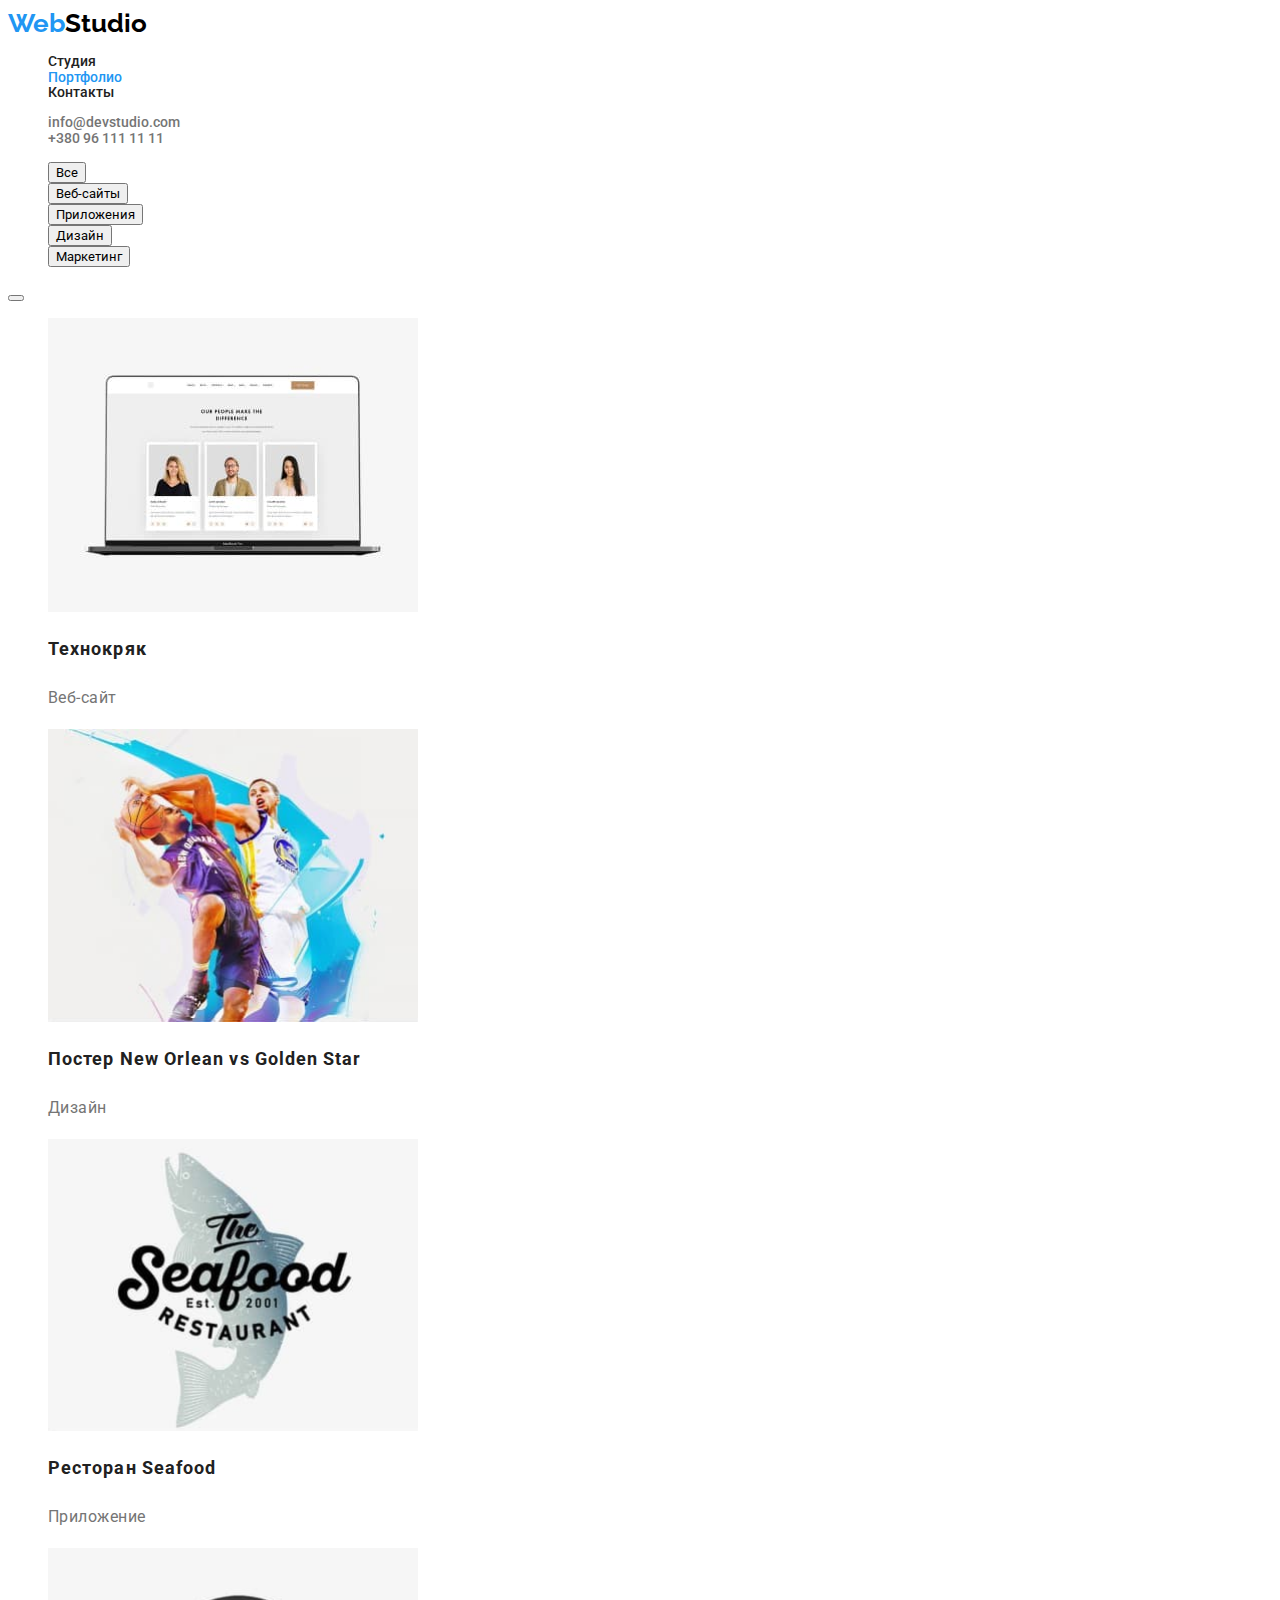
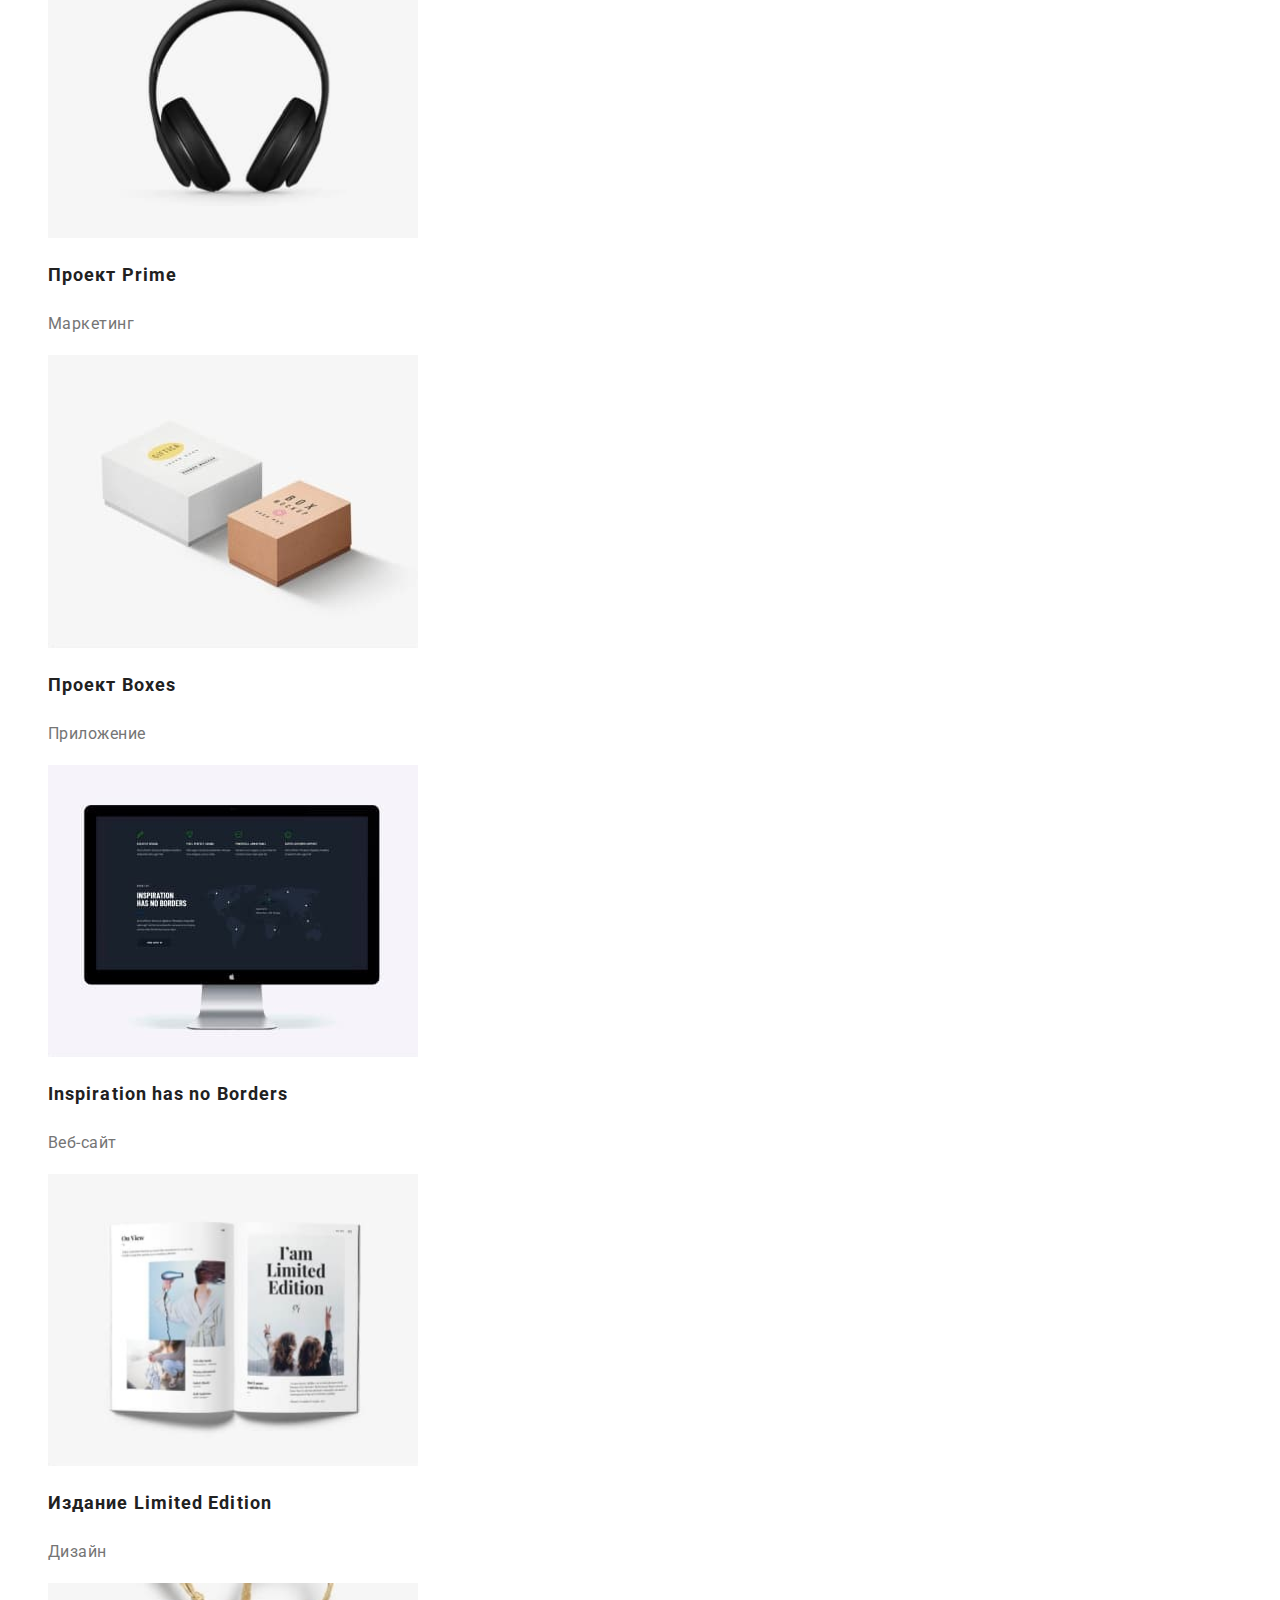
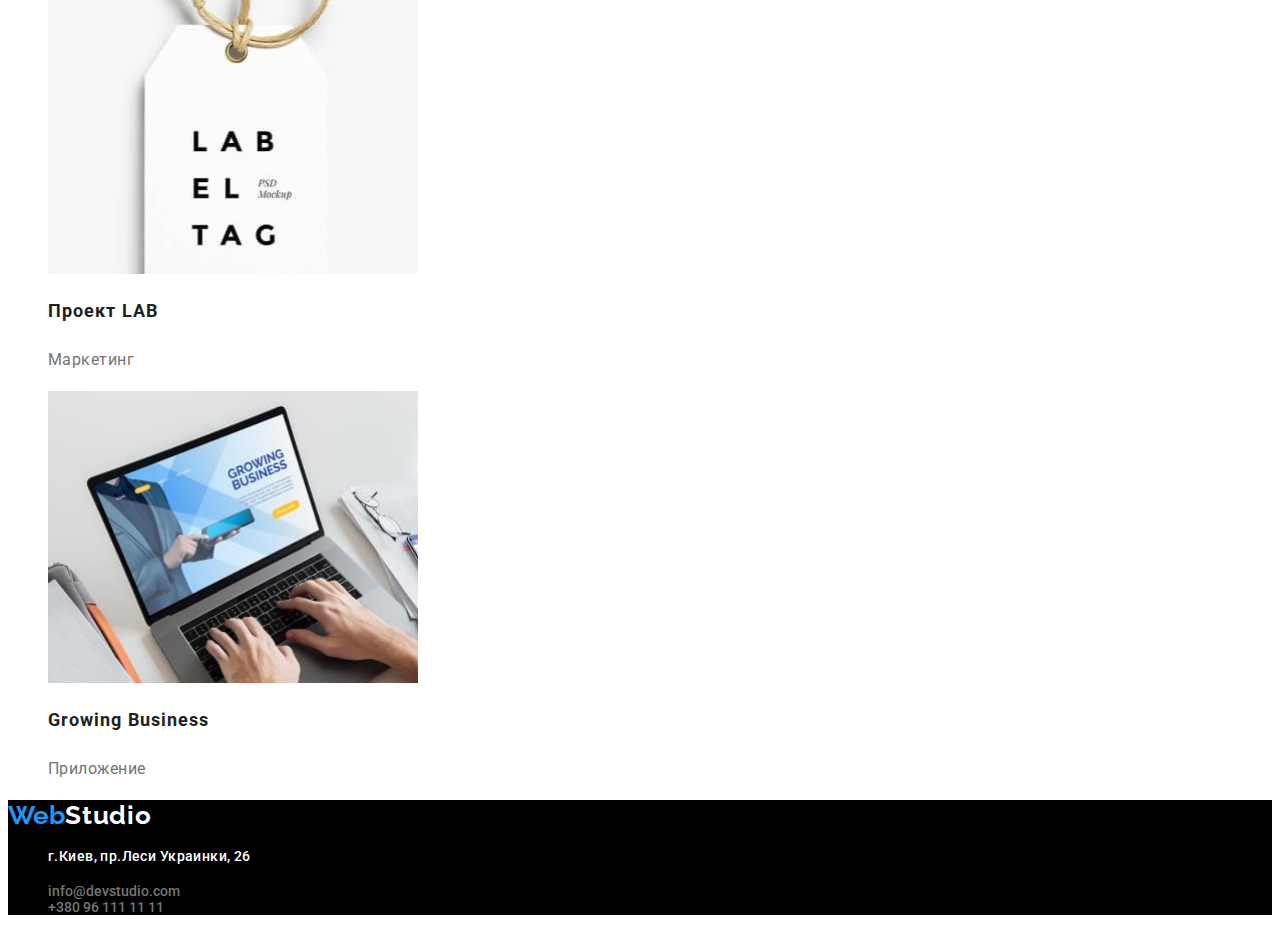
==== portfolio.html @ 3fd0d3d6 "At last" ====
<!DOCTYPE html>
<html lang="en">
<head>
    <meta charset="UTF-8">
    <meta http-equiv="X-UA-Compatible" content="IE=edge">
    <meta name="viewport" content="width=device-width, initial-scale=1.0">
    <title>Portfolio</title>
    <link href="https://fonts.googleapis.com/css2?family=Raleway&family=Roboto:wght@700&display=swap" rel="stylesheet">
    <link rel="stylesheet" href="./CSS/styles.css">
</head>
<body>
    <!--Шапка сайта-->
    <header>
        <nav>
            <a href="./index.html" class="logo"> Web<span class="logo-name-header">Studio</span></a>
            <ul class="menu-nav">
                <li><a href="./index.html" class="link">Студия</a></li>
                <li><a href="./portfolio.html" class="link current">Портфолио</a></li>
                <li><a href="#" class="link">Контакты</a></li>
        </ul>
        </nav>
        <ul class="contacts">
            <li><a href="mailto:info@devstudio.com" class="link">info@devstudio.com</a></li>
            <li><a href="tel:+380961111111" class="link">+380 96 111 11 11</a></li>
            </ul>
    </header>
    <main>
        <section>
            <ul class="main-section">
                <li"><button class="portfolio-button" type="button">Все</button></li>
                <li><button class="portfolio-button" type="button">Веб-сайты</button></li>
                <li><button class="portfolio-button" type="button">Приложения</button></li>
                <li><button class="portfolio-button" type="button">Дизайн</button></li>
                <li><button class="portfolio-button" type="button">Маркетинг</button></li>
            </ul>
            <button ></button>
            <ul class="list">
                <li>
                    <img src="./images/img_port_11.jpg" alt="Технокряк" width="370">
                    <h2 class="portfolio-list-title">Технокряк</h2>
                    <p class="portfolio-list-content">Веб-сайт</p>
                </li>
                <li>
                    <img src="./images/img_port_12.jpg" alt="Постер New Orlean vs Golden Star" width="370">
                    <h2 class="portfolio-list-title">Постер New Orlean vs Golden Star</h2>
                    <p class="portfolio-list-content">Дизайн</p>
                </li>
                <li>
                    <img src="./images/img_port_13.jpg" alt="Ресторан Seafood" width="370">
                    <h2 class="portfolio-list-title">Ресторан Seafood</h2>
                    <p class="portfolio-list-content">Приложение</p>
                </li>
                <li>
                    <img src="./images/img_port_21.jpg" alt="Проект Prime" width="370">
                    <h2 class="portfolio-list-title">Проект Prime</h2>
                    <p class="portfolio-list-content">Маркетинг</p>
                </li>
                <li>
                    <img src="./images/img_port_22.jpg" alt="Проект Boxes" width="370">
                    <h2 class="portfolio-list-title">Проект Boxes</h2>
                    <p class="portfolio-list-content">Приложение</p>
                </li>
                <li>
                    <img src="./images/img_port_23.jpg" alt="Inspiration has no Borders" width="370">
                    <h2 class="portfolio-list-title">Inspiration has no Borders </h2>
                    <p class="portfolio-list-content">Веб-сайт</p>
                </li>
                <li>
                    <img src="./images/img_port_31.jpg" alt="Издание Limited Edition" width="370">
                    <h2 class="portfolio-list-title">Издание Limited Edition</h2>
                    <p class="portfolio-list-content">Дизайн</p>
                </li>
                <li>
                    <img src="./images/img_port_32.jpg" alt="Проект LAB" width="370">
                    <h2 class="portfolio-list-title">Проект LAB</h2>
                    <p class="portfolio-list-content">Маркетинг</p>
                </li>
                <li>
                    <img src="./images/img_port_33.jpg" alt="Growing Business" width="370">
                    <h2 class="portfolio-list-title">Growing Business</h2>
                    <p class="portfolio-list-content">Приложение</p>
                </li>
            </ul>
        </section>
    <!--Футер-->
    </main>
    <!--Футер-->
    <footer>
        <div class="footer">
            <a href="./index.html" class="logo"> Web<span class="logo-name-footer">Studio</span></a>
                <ul class="contacts">
                   <li><p class="adress">г.Киев, пр.Леси Украинки, 26</p></li>
                   <li><a href="mailto:info@devstudio.com" class="link">info@devstudio.com</a></li>
                   <li><a href="tel:+380961111111" class="link">+380 96 111 11 11</a></li>
                </ul>
            </div>
    </footer>
    </body>
</html>
---- CSS/styles.css ----
:root {
    --background-color: #FFFFFF;
    --primary-text-color: #000000;
    --title-text-color: #212121;
    --accent-color: #2196F3;
    --contacts-color: #757575;
    --content-color: #757575;
    --menu-nav-color: #212121;
    --hero-bcg-color: #2F303A;
    --hero-title-color: #FFFFFF;
    --footer-white-color:#FFFFFF;}
body{
    background-color: var(--background-color);
    color: var(--primary-text-color);
    font-family:'Roboto', 'san-serif';}
/* Header */
.logo {
    color: var(--accent-color);
    font-weight: 700;
    font-family: Raleway;
    font-size: 26px;
    line-height: 1.1738;
    text-decoration: none }
.logo-name-header {
    color: var(--primary-text-color);
    font-weight: 700;
    font-family: Raleway;
    font-size: 26px;
    line-height: 1.1738; }
.menu-nav {
    font-weight: 500;
    font-size: 14px;
    line-height: 1.1428;
    list-style: none;}
.menu-nav .link {
    color: var(--menu-nav-color);
    text-decoration: none;}
.menu-nav .link:hover, 
.menu-nav .link:focus {
    color: var(--accent-color); }
.menu-nav .link.current {
    color: var(--accent-color); }
.contacts {
    list-style: none;
    font-weight: 500;
    font-size: 14px;
    line-height: 1.1428;}
.contacts .link {
    color: var(--contacts-color);
    text-decoration: none;}
.contacts .link:hover, 
.contacts .link:focus {
    color: var(--accent-color);}
/* Hero */
.hero {
    background-color: var(--hero-bcg-color);}
.hero-title {
    color: var(--hero-title-color);
    font-weight: 900;
    font-size: 44px;
    line-height: 1.3636;
    text-align: center;
    text-transform: uppercase;}
.button {
    color:var(--hero-title-color);
    background-color: var(--accent-color);
    text-align: center;}
/* Features */
.list {
    list-style: none;}
.feature-list-title {
    color: var(--primary-text-color);
    font-weight: 700;
    font-size: 14px;
    line-height: 1.1428;
    letter-spacing: 0.03em;
    text-transform: uppercase;}
.feature-content {
    color: var(--content-color);
    font-size: 14px;
    line-height: 1.7142;}
/* Чем мы занимаемся */
.section-title {
    font-weight: 700;
    font-size: 36px;
    line-height: 1.1666;
    text-align: center;
    color: var(--title-text-color);}
.person-name {
    font-weight: 500;
    font-size: 16px;
    line-height: 1.1875;
    text-align: center;
    letter-spacing: 0.03em;
    color: var(--title-text-color); }
.person-position {
    font-size: 16px;
    line-height: 1.1875;
    text-align: center;
    letter-spacing: 0.03em;
    color: var(--content-color);}
/* Футер */
.footer {
    background-color: #000000; }
.logo-name-footer {
    font-family: Raleway;
    font-weight: 700;
    font-size: 26px;
    line-height: 1.1923;
    letter-spacing: 0.03em;
    color: var(--footer-white-color);}
.adress {
    font-size: 14px;
    line-height: 1.7142;
    letter-spacing: 0.03em;
    color: var(--footer-white-color); }
 .footer-contacts {
    font-size: 14px;
    line-height: 1.7142;
    letter-spacing: 0.03em;
    color: rgba(255, 255, 255, 0.6); 
    text-decoration: none;}
.footer-contacts .link {
    text-decoration: none;}
.footer-contacts .link:hover, 
.footer-contacts .link:focus {
    color: var(--accent-color);}
 /* Portfolio */
 .main-section {
    list-style: none;}
.portfolio-button {
    font-family: inherit;}
.portfolio-button.primary {
    color: var(--accent-color);}
.portfolio-button.secondary {}
.portfolio-button:hover,
.portfolio-button:focus {
    color: var(--hero-title-color);
    background-color: var(--accent-color);}
.portfolio-list-title {
    font-weight: 700;
    font-size: 18px;
    line-height: 2;
    letter-spacing: 0.06em;
    color: var(--title-text-color);}
.portfolio-list-content {
    font-size: 16px;
    line-height: 1.875;
    letter-spacing: 0.03em;
    color:var(--content-color);}
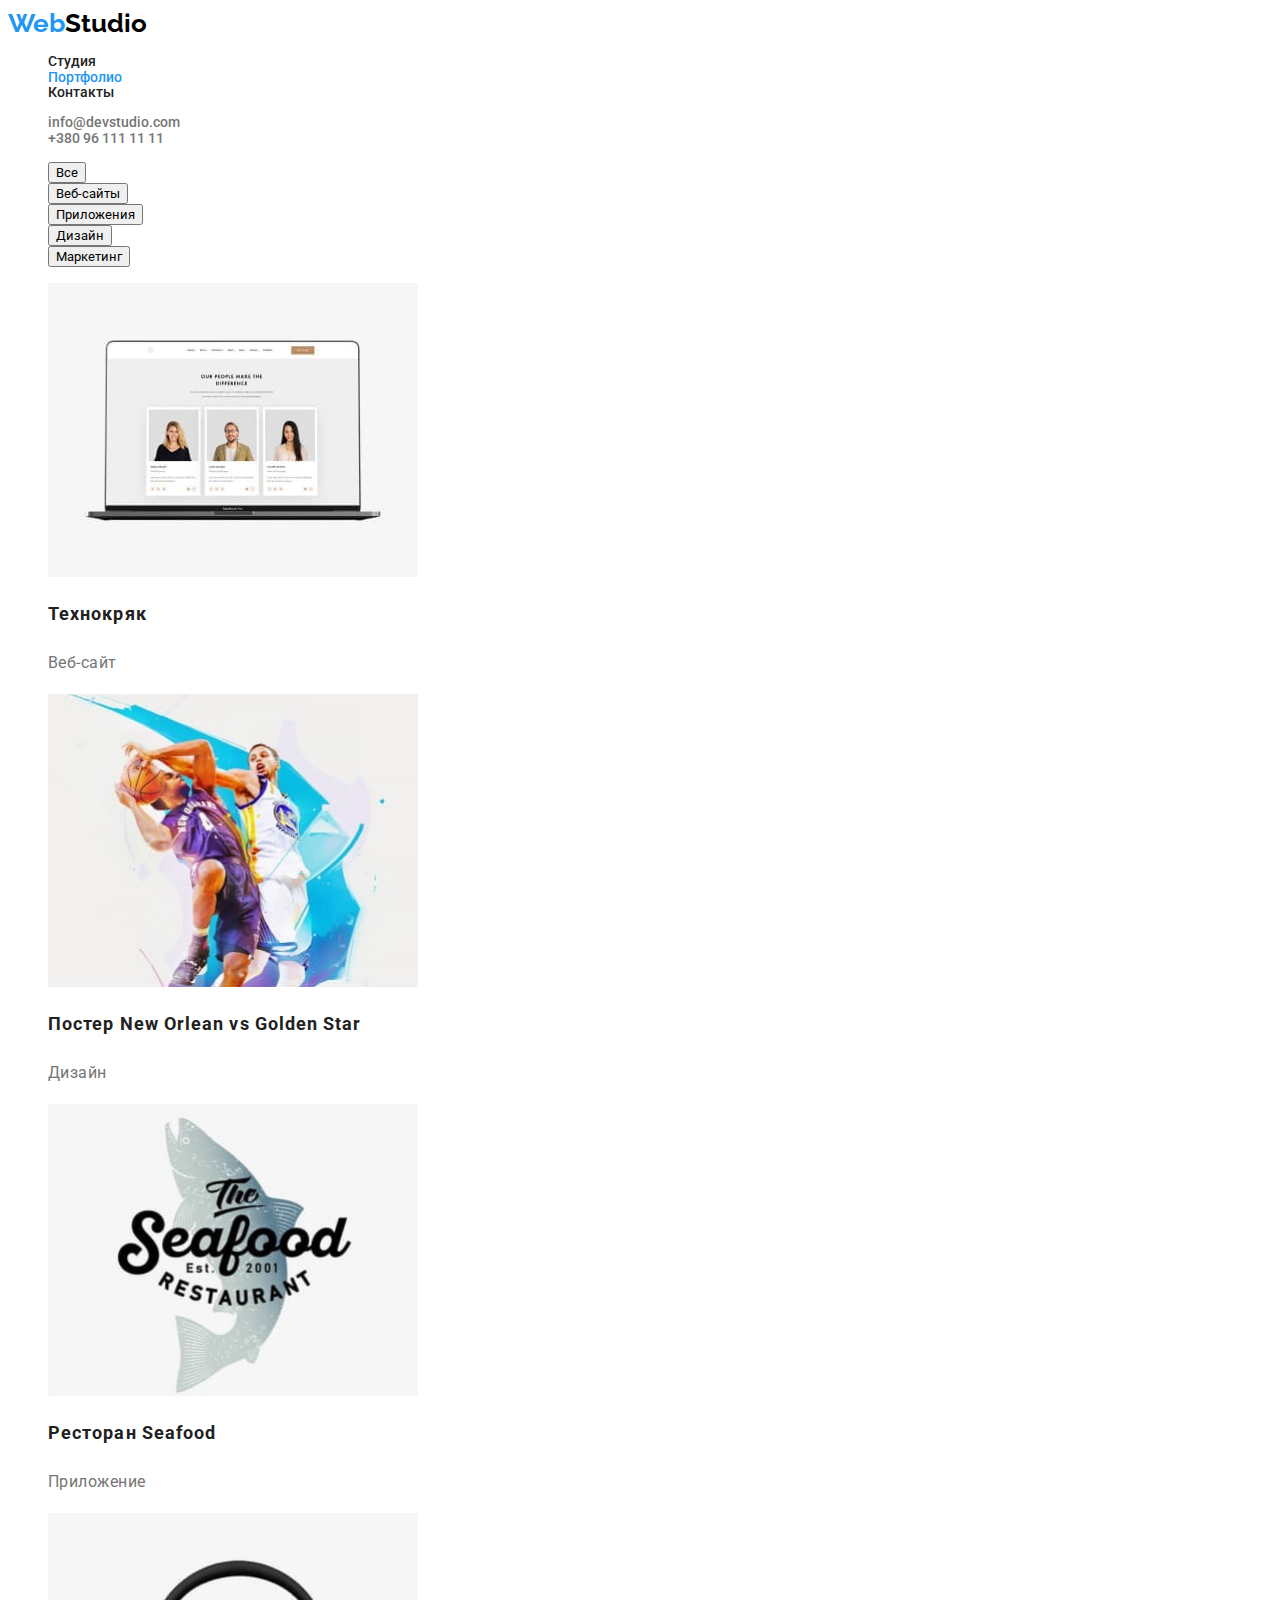
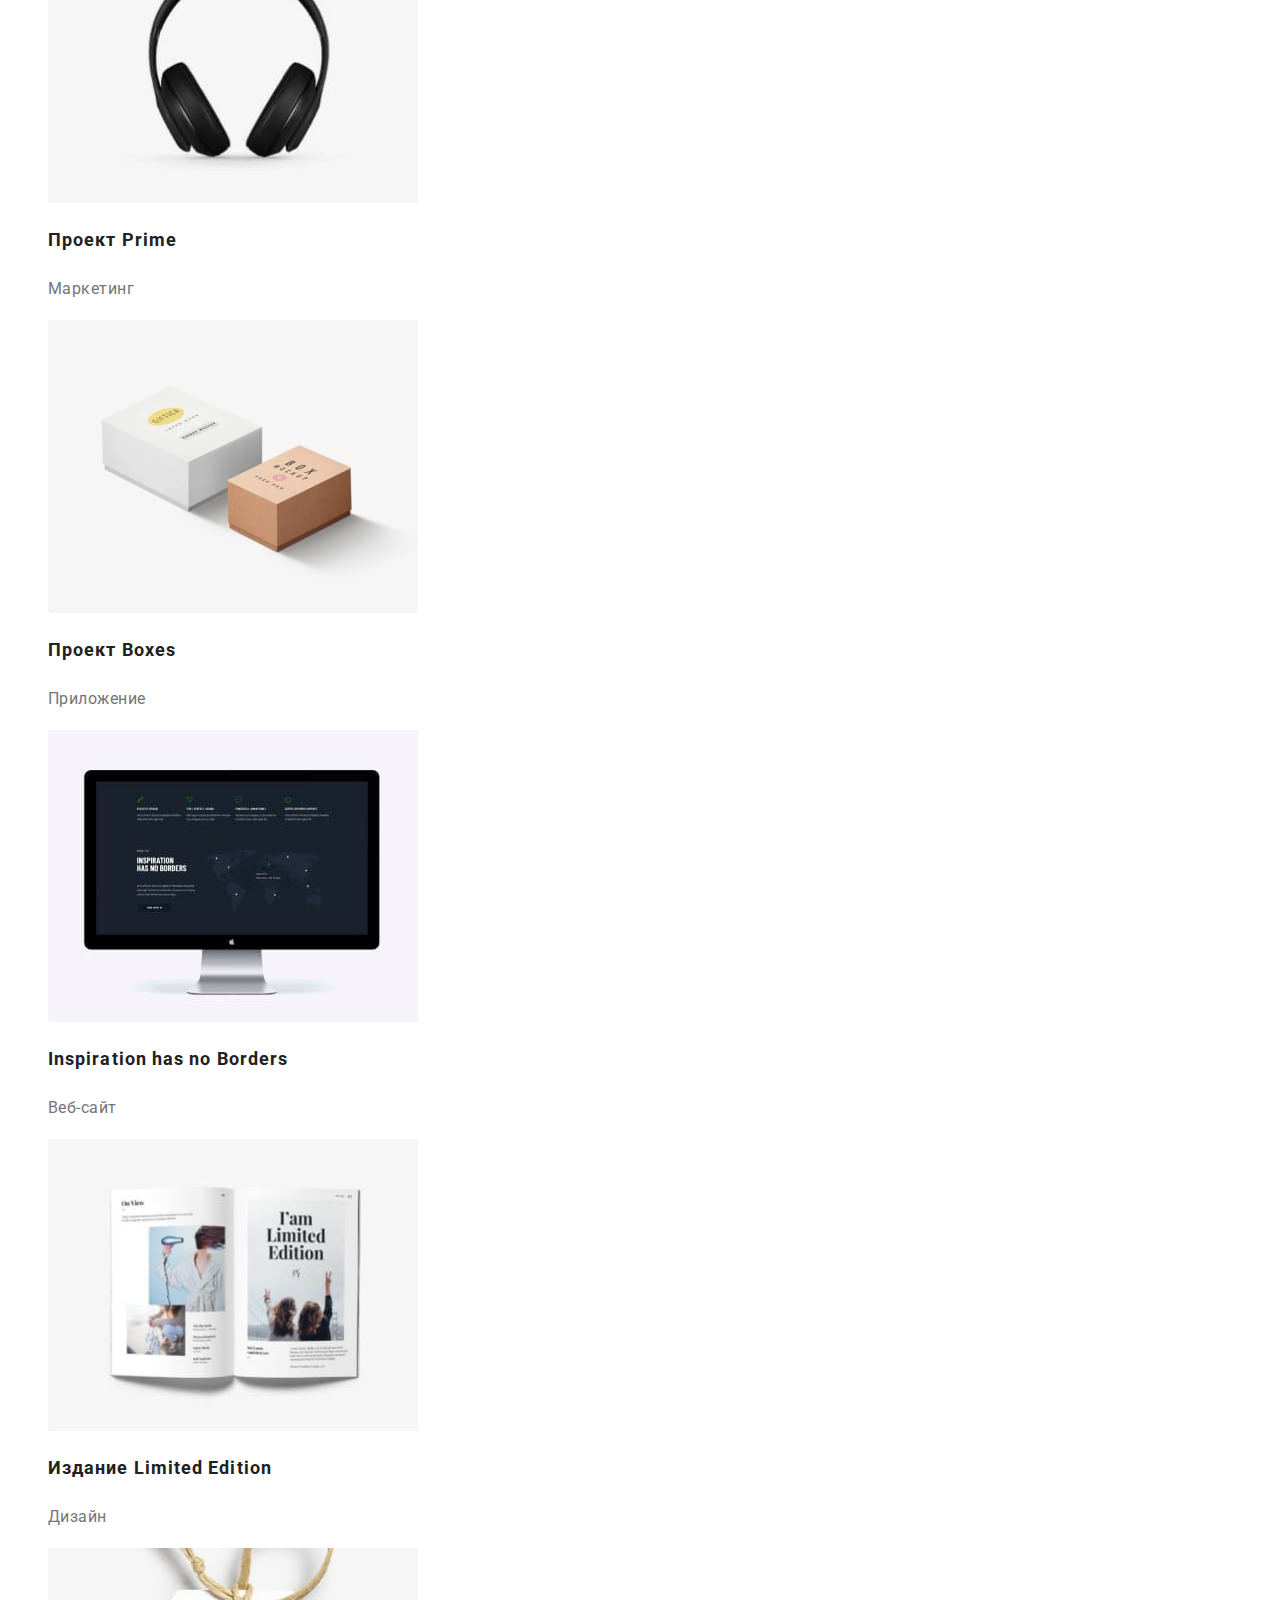
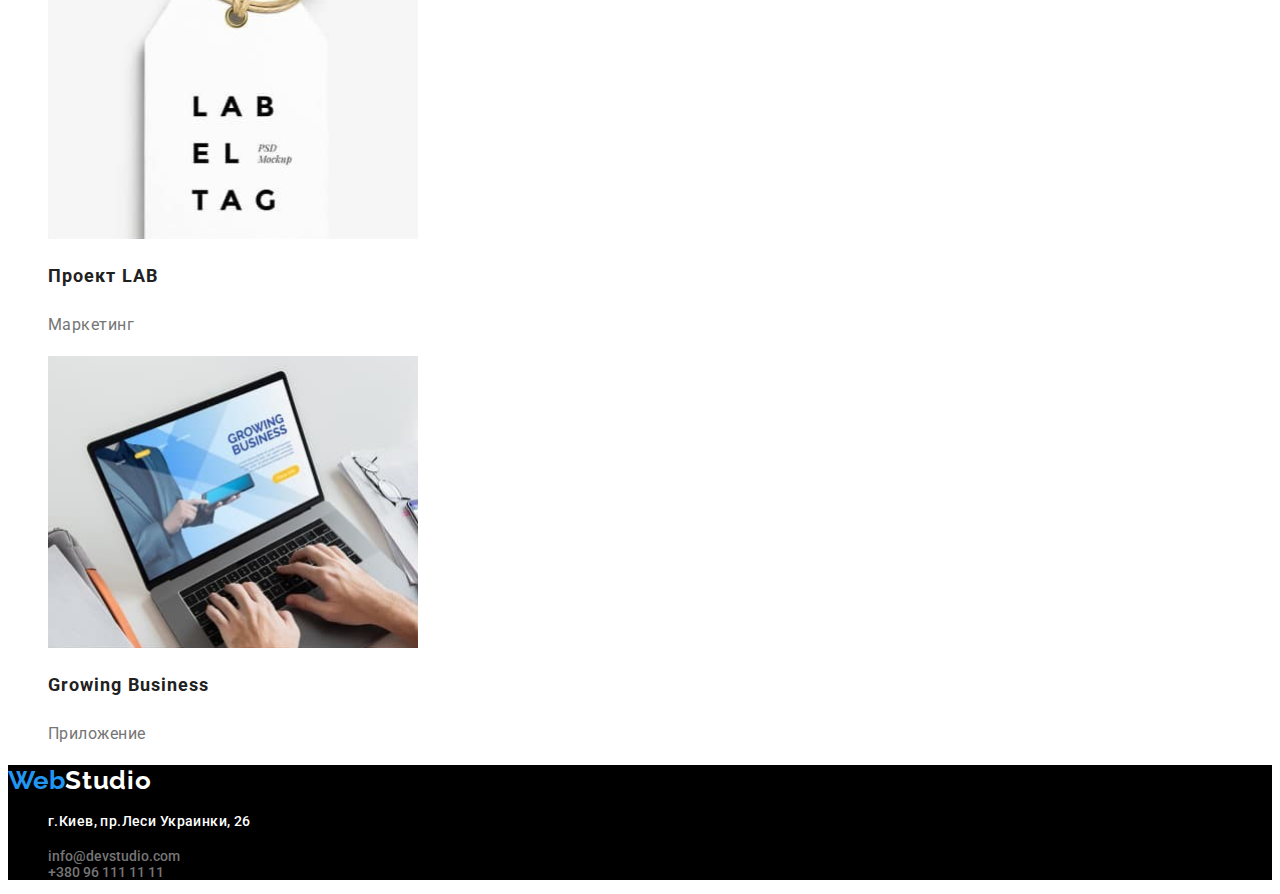
==== commit f06febce: "Second attempt" ====
--- a/portfolio.html
+++ b/portfolio.html
@@ -5,7 +5,7 @@
     <meta http-equiv="X-UA-Compatible" content="IE=edge">
     <meta name="viewport" content="width=device-width, initial-scale=1.0">
     <title>Portfolio</title>
-    <link href="https://fonts.googleapis.com/css2?family=Raleway&family=Roboto:wght@700&display=swap" rel="stylesheet">
+    <link href="https://fonts.googleapis.com/css2?family=Raleway&family=Roboto:wght@400;500;700;900&display=swap" rel="stylesheet">
     <link rel="stylesheet" href="./CSS/styles.css">
 </head>
 <body>
@@ -33,7 +33,6 @@
                 <li><button class="portfolio-button" type="button">Дизайн</button></li>
                 <li><button class="portfolio-button" type="button">Маркетинг</button></li>
             </ul>
-            <button ></button>
             <ul class="list">
                 <li>
                     <img src="./images/img_port_11.jpg" alt="Технокряк" width="370">
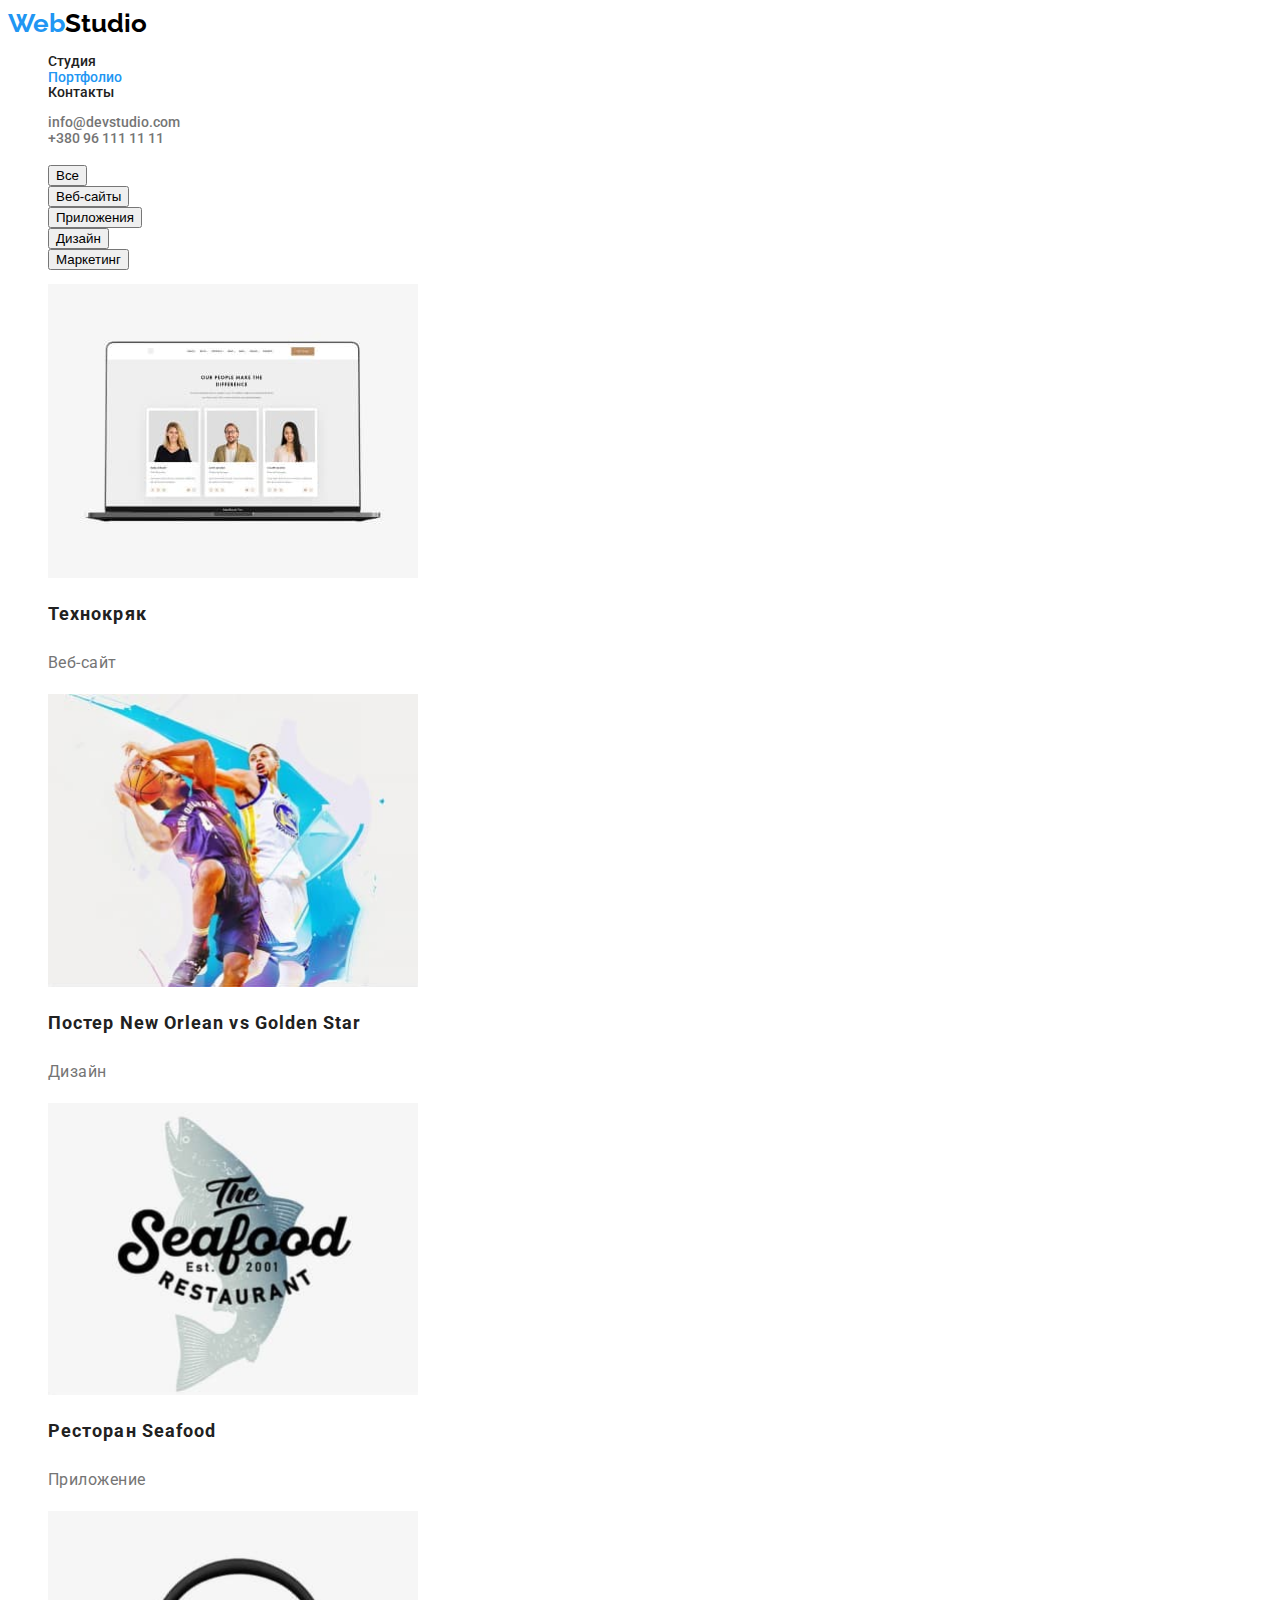
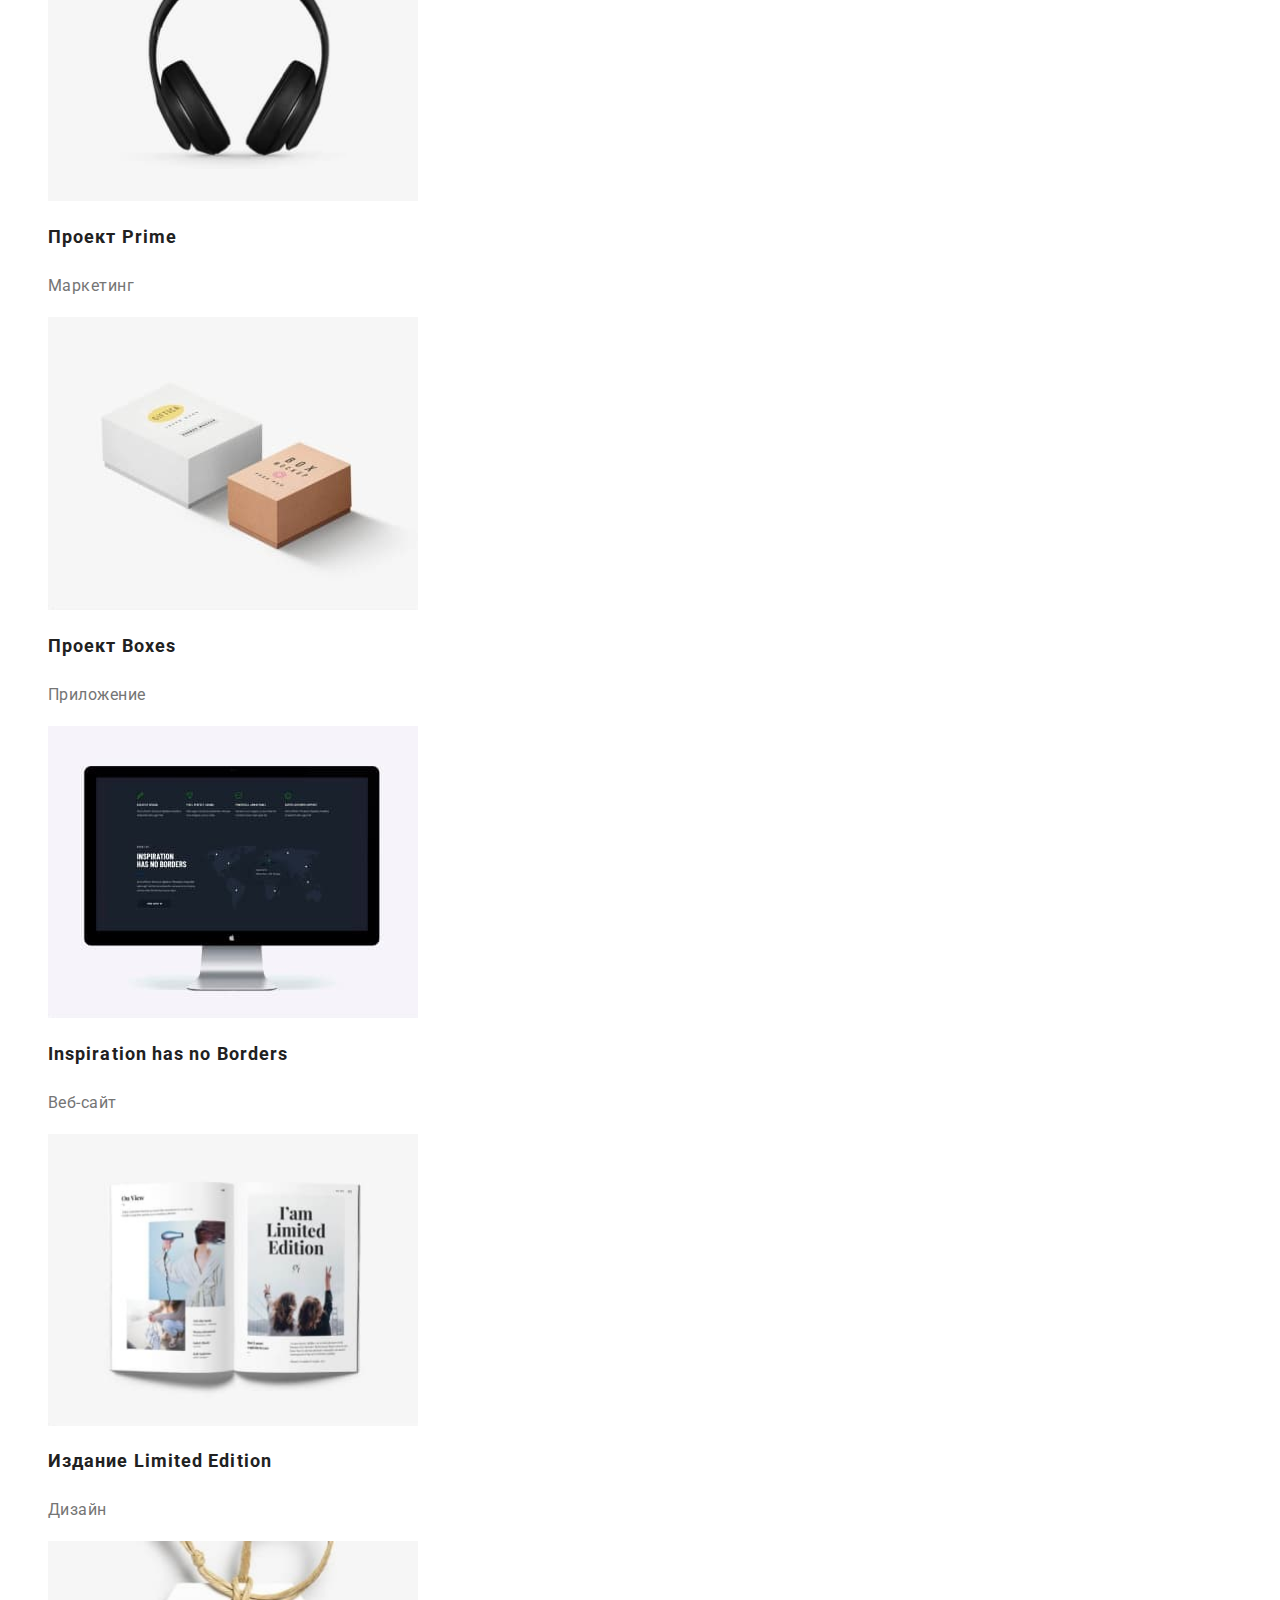
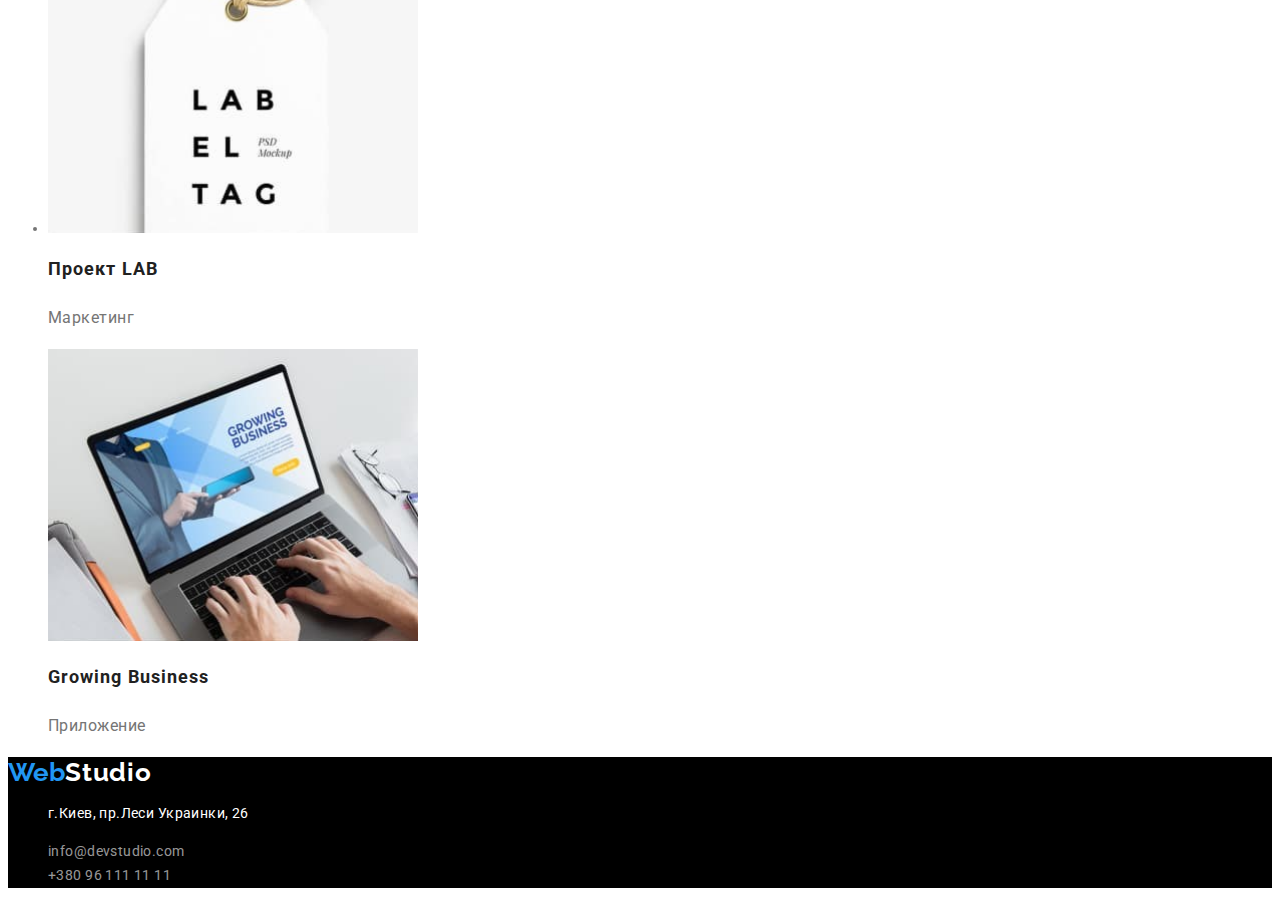
==== commit bb33094b: "3rd edition" ====
--- a/portfolio.html
+++ b/portfolio.html
@@ -5,79 +5,93 @@
     <meta http-equiv="X-UA-Compatible" content="IE=edge">
     <meta name="viewport" content="width=device-width, initial-scale=1.0">
     <title>Portfolio</title>
-    <link href="https://fonts.googleapis.com/css2?family=Raleway&family=Roboto:wght@400;500;700;900&display=swap" rel="stylesheet">
+    <link rel="preconnect" href="https://fonts.googleapis.com">
+    <link rel="preconnect" href="https://fonts.gstatic.com" crossorigin>    
+    <link href="https://fonts.googleapis.com/css2?family=Raleway:wght@700&family=Roboto:wght@400;500;700;900&display=swap" rel="stylesheet">
     <link rel="stylesheet" href="./CSS/styles.css">
 </head>
 <body>
     <!--Шапка сайта-->
-    <header>
+       <header>
         <nav>
-            <a href="./index.html" class="logo"> Web<span class="logo-name-header">Studio</span></a>
-            <ul class="menu-nav">
-                <li><a href="./index.html" class="link">Студия</a></li>
-                <li><a href="./portfolio.html" class="link current">Портфолио</a></li>
-                <li><a href="#" class="link">Контакты</a></li>
+        <a href="./index.html" class="logo"> Web<span class="logo-header">Studio</span></a>
+        <ul class="nav">
+            <li class="nav-item"><a href="./index.html" class="nav-link">Студия</a></li>
+            <li class="nav-item"><a href="./portfolio.html" class="nav-link current">Портфолио</a></li>
+            <li class="nav-item"><a href="#" class="nav-link">Контакты</a></li>
         </ul>
         </nav>
-        <ul class="contacts">
-            <li><a href="mailto:info@devstudio.com" class="link">info@devstudio.com</a></li>
-            <li><a href="tel:+380961111111" class="link">+380 96 111 11 11</a></li>
+        <ul class="contacts-header">
+            <li class="contacts-item"><a href="mailto:info@devstudio.com" class="contacts-link">info@devstudio.com</a></li>
+            <li class="contacts-item"><a href="tel:+380961111111" class="contacts-link">+380 96 111 11 11</a></li>
             </ul>
     </header>
+
     <main>
         <section>
-            <ul class="main-section">
-                <li"><button class="portfolio-button" type="button">Все</button></li>
-                <li><button class="portfolio-button" type="button">Веб-сайты</button></li>
-                <li><button class="portfolio-button" type="button">Приложения</button></li>
-                <li><button class="portfolio-button" type="button">Дизайн</button></li>
-                <li><button class="portfolio-button" type="button">Маркетинг</button></li>
+            <h1></h1>
+            <ul class="filters">
+                <li class="filter-item"><button class="filter-button" type="button">Все</button></li>
+                <li class="filter-item"><button class="filter-button" type="button">Веб-сайты</button></li>
+                <li class="filter-item"><button class="filter-button" type="button">Приложения</button></li>
+                <li class="filter-item"><button class="filter-button" type="button">Дизайн</button></li>
+                <li class="filter-item"><button class="filter-button" type="button">Маркетинг</button></li>
             </ul>
-            <ul class="list">
-                <li>
-                    <img src="./images/img_port_11.jpg" alt="Технокряк" width="370">
-                    <h2 class="portfolio-list-title">Технокряк</h2>
-                    <p class="portfolio-list-content">Веб-сайт</p>
+            <ul>
+                <li class="list">
+                    <a href="" class="list-item">
+                    <img src="./images/img_port_11.jpg" alt="Технокряк" width="370"></a>
+                    <h2 class="list-title">Технокряк</h2>
+                    <p class="list-content">Веб-сайт</p>
                 </li>
-                <li>
-                    <img src="./images/img_port_12.jpg" alt="Постер New Orlean vs Golden Star" width="370">
-                    <h2 class="portfolio-list-title">Постер New Orlean vs Golden Star</h2>
-                    <p class="portfolio-list-content">Дизайн</p>
+                <li class="list">
+                    <a href="" class="list-item">
+                    <img src="./images/img_port_12.jpg" alt="Постер New Orlean vs Golden Star" width="370"> </a>
+                    <h2 class="list-title">Постер New Orlean vs Golden Star</h2>
+                    <p class="list-content">Дизайн</p>
                 </li>
-                <li>
-                    <img src="./images/img_port_13.jpg" alt="Ресторан Seafood" width="370">
-                    <h2 class="portfolio-list-title">Ресторан Seafood</h2>
-                    <p class="portfolio-list-content">Приложение</p>
+                <li class="list">
+                    <a href="" class="list-item">
+                    <img src="./images/img_port_13.jpg" alt="Ресторан Seafood" width="370"></a>
+                    <h2 class="list-title">Ресторан Seafood</h2>
+                    <p class="list-content">Приложение</p>
+                    </li>
+                <li class="list">
+                    <a href="" class="list-item">
+                    <img src="./images/img_port_21.jpg" alt="Проект Prime" width="370"></a>
+                    <h2 class="list-title">Проект Prime</h2>
+                    <p class="list-content">Маркетинг</p>
                 </li>
-                <li>
-                    <img src="./images/img_port_21.jpg" alt="Проект Prime" width="370">
-                    <h2 class="portfolio-list-title">Проект Prime</h2>
-                    <p class="portfolio-list-content">Маркетинг</p>
+                <li class="list">
+                    <a href="" class="list-item">
+                    <img src="./images/img_port_22.jpg" alt="Проект Boxes" width="370"></a>
+                    <h2 class="list-title">Проект Boxes</h2>
+                    <p class="list-content">Приложение</p>
                 </li>
-                <li>
-                    <img src="./images/img_port_22.jpg" alt="Проект Boxes" width="370">
-                    <h2 class="portfolio-list-title">Проект Boxes</h2>
-                    <p class="portfolio-list-content">Приложение</p>
+                <li class="list">
+                    <a href="" class="list-item">
+                    <img src="./images/img_port_23.jpg" alt="Inspiration has no Borders" width="370"></a>
+                    <h2 class="list-title">Inspiration has no Borders </h2>
+                    <p class="list-content">Веб-сайт</p>
+                    </a>
                 </li>
-                <li>
-                    <img src="./images/img_port_23.jpg" alt="Inspiration has no Borders" width="370">
-                    <h2 class="portfolio-list-title">Inspiration has no Borders </h2>
-                    <p class="portfolio-list-content">Веб-сайт</p>
+                <li class="list">
+                    <a href="" class="list-item">
+                    <img src="./images/img_port_31.jpg" alt="Издание Limited Edition" width="370"></a>
+                    <h2 class="list-title">Издание Limited Edition</h2>
+                    <p class="list-content">Дизайн</p>
                 </li>
-                <li>
-                    <img src="./images/img_port_31.jpg" alt="Издание Limited Edition" width="370">
-                    <h2 class="portfolio-list-title">Издание Limited Edition</h2>
-                    <p class="portfolio-list-content">Дизайн</p>
+                <li class="portfolio-list">
+                    <a href="" class="list-item">
+                    <img src="./images/img_port_32.jpg" alt="Проект LAB" width="370"></a>
+                    <h2 class="list-title">Проект LAB</h2>
+                    <p class="list-content">Маркетинг</p>
                 </li>
-                <li>
-                    <img src="./images/img_port_32.jpg" alt="Проект LAB" width="370">
-                    <h2 class="portfolio-list-title">Проект LAB</h2>
-                    <p class="portfolio-list-content">Маркетинг</p>
-                </li>
-                <li>
-                    <img src="./images/img_port_33.jpg" alt="Growing Business" width="370">
-                    <h2 class="portfolio-list-title">Growing Business</h2>
-                    <p class="portfolio-list-content">Приложение</p>
+                <li class="list">
+                    <a href="" class="list-item">
+                    <img src="./images/img_port_33.jpg" alt="Growing Business" width="370"></a>
+                    <h2 class="list-title">Growing Business</h2>
+                    <p class="list-content">Приложение</p>
                 </li>
             </ul>
         </section>
@@ -85,12 +99,12 @@
     </main>
     <!--Футер-->
     <footer>
-        <div class="footer">
-            <a href="./index.html" class="logo"> Web<span class="logo-name-footer">Studio</span></a>
-                <ul class="contacts">
-                   <li><p class="adress">г.Киев, пр.Леси Украинки, 26</p></li>
-                   <li><a href="mailto:info@devstudio.com" class="link">info@devstudio.com</a></li>
-                   <li><a href="tel:+380961111111" class="link">+380 96 111 11 11</a></li>
+        <div class="container">
+            <a href="./index.html" class="logo"> Web<span class="logo-footer">Studio</span></a>
+                <ul class="contacts-footer">
+                    <li class="contacts-footer-item"><p class="adress">г.Киев, пр.Леси Украинки, 26</p></li>
+                    <li class="contacts-footer-item"><a href="mailto:info@devstudio.com" class="contacts-footer-link">info@devstudio.com</a></li>
+                    <li class="contacts-footer-item"><a href="tel:+380961111111" class="contacts-footer-link">+380 96 111 11 11</a></li>
                 </ul>
             </div>
     </footer>
--- a/CSS/styles.css
+++ b/CSS/styles.css
@@ -1,150 +1,206 @@
 :root {
     --background-color: #FFFFFF;
-    --primary-text-color: #000000;
+    --primary-text-color: #757575;
     --title-text-color: #212121;
     --accent-color: #2196F3;
-    --contacts-color: #757575;
-    --content-color: #757575;
+    --logo-color:#000000;
     --menu-nav-color: #212121;
     --hero-bcg-color: #2F303A;
     --hero-title-color: #FFFFFF;
-    --footer-white-color:#FFFFFF;}
+    --footer-white-color:#FFFFFF;
+    }
 body{
     background-color: var(--background-color);
     color: var(--primary-text-color);
-    font-family:'Roboto', 'san-serif';}
+    font-family:'Roboto', san-serif;
+    font-size: 14px;
+    }
 /* Header */
 .logo {
     color: var(--accent-color);
-    font-weight: 700;
     font-family: Raleway;
+    font-weight: 700;
     font-size: 26px;
     line-height: 1.1738;
-    text-decoration: none }
-.logo-name-header {
-    color: var(--primary-text-color);
-    font-weight: 700;
-    font-family: Raleway;
-    font-size: 26px;
-    line-height: 1.1738; }
-.menu-nav {
+    text-decoration: none 
+    }
+.logo-header {
+    color: var(--logo-color);
+    }
+.nav {
     font-weight: 500;
-    font-size: 14px;
-    line-height: 1.1428;
-    list-style: none;}
-.menu-nav .link {
+    line-height: 1.1428;
+    list-style: none;
+    }
+.nav-link {
     color: var(--menu-nav-color);
-    text-decoration: none;}
-.menu-nav .link:hover, 
-.menu-nav .link:focus {
-    color: var(--accent-color); }
-.menu-nav .link.current {
-    color: var(--accent-color); }
-.contacts {
+    text-decoration: none;
+    }
+.nav-link:hover, 
+.nav-link:focus {
+    color: var(--accent-color); 
+    }
+.current {
+    color: var(--accent-color);
+    }
+.contacts-header {
     list-style: none;
     font-weight: 500;
     font-size: 14px;
-    line-height: 1.1428;}
-.contacts .link {
-    color: var(--contacts-color);
-    text-decoration: none;}
-.contacts .link:hover, 
-.contacts .link:focus {
-    color: var(--accent-color);}
+    line-height: 1.1428;
+    text-decoration: none
+    }
+.contacts-footer {
+    list-style: none;
+    font-size: 14px;
+    line-height: 1.1428;
+    text-decoration: none
+    }
+.contacts-link {
+    color: var(--primary-text-color);
+    text-decoration: none;
+    }
+.contacts-link:hover, 
+.contacts-link:focus {
+    color: var(--accent-color);
+    }
 /* Hero */
 .hero {
-    background-color: var(--hero-bcg-color);}
+    background-color: var(--hero-bcg-color);
+    }
 .hero-title {
     color: var(--hero-title-color);
     font-weight: 900;
     font-size: 44px;
     line-height: 1.3636;
     text-align: center;
-    text-transform: uppercase;}
+    text-transform: uppercase;
+    }
 .button {
     color:var(--hero-title-color);
     background-color: var(--accent-color);
-    text-align: center;}
+    text-align: center;
+    }
 /* Features */
-.list {
-    list-style: none;}
-.feature-list-title {
-    color: var(--primary-text-color);
-    font-weight: 700;
-    font-size: 14px;
-    line-height: 1.1428;
-    letter-spacing: 0.03em;
-    text-transform: uppercase;}
+.features-list {
+    list-style: none;
+    text-decoration: none;
+    }
+.features-item {
+    }
+.feature-title {
+    color: var(--title-text-color);
+    font-weight: 700;
+    font-size: 14px;
+    line-height: 1.1428;
+    letter-spacing: 0.03em;
+    text-transform: uppercase;
+    }
 .feature-content {
-    color: var(--content-color);
-    font-size: 14px;
-    line-height: 1.7142;}
+    color: var(--primary-text-color);
+    font-size: 14px;
+    line-height: 1.7142;
+    }
 /* Чем мы занимаемся */
-.section-title {
+.works-title {
     font-weight: 700;
     font-size: 36px;
     line-height: 1.1666;
     text-align: center;
-    color: var(--title-text-color);}
-.person-name {
+    color: var(--title-text-color);
+    }
+.works {
+    list-style: none;
+    }
+/* Наша команда */
+.our-team-title{
+    font-weight: 700;
+    font-size: 36px;
+    line-height: 1.1666;
+    text-align: center;
+    color: var(--title-text-color); 
+    }
+.team-item{
+    list-style: none;   
+    }
+.team-title {
     font-weight: 500;
     font-size: 16px;
     line-height: 1.1875;
-    text-align: center;
-    letter-spacing: 0.03em;
-    color: var(--title-text-color); }
-.person-position {
+    letter-spacing: 0.03em;
+    color: var(--title-text-color); 
+    }
+.team-description {
     font-size: 16px;
     line-height: 1.1875;
-    text-align: center;
-    letter-spacing: 0.03em;
-    color: var(--content-color);}
+    letter-spacing: 0.03em;
+    color: var(--primary-text-color);
+    }
 /* Футер */
-.footer {
-    background-color: #000000; }
-.logo-name-footer {
+.container {   
+    background-color: #000000; 
+    }
+.logo-footer {
     font-family: Raleway;
     font-weight: 700;
     font-size: 26px;
     line-height: 1.1923;
     letter-spacing: 0.03em;
-    color: var(--footer-white-color);}
+    color: var(--footer-white-color);
+    }
 .adress {
     font-size: 14px;
     line-height: 1.7142;
     letter-spacing: 0.03em;
-    color: var(--footer-white-color); }
- .footer-contacts {
+    color: var(--footer-white-color); 
+    }
+.contacts-footer {
     font-size: 14px;
     line-height: 1.7142;
     letter-spacing: 0.03em;
+}
+.contacts-footer-link {
+    text-decoration: none;
     color: rgba(255, 255, 255, 0.6); 
-    text-decoration: none;}
-.footer-contacts .link {
-    text-decoration: none;}
-.footer-contacts .link:hover, 
-.footer-contacts .link:focus {
-    color: var(--accent-color);}
- /* Portfolio */
- .main-section {
-    list-style: none;}
-.portfolio-button {
-    font-family: inherit;}
-.portfolio-button.primary {
-    color: var(--accent-color);}
-.portfolio-button.secondary {}
-.portfolio-button:hover,
-.portfolio-button:focus {
+}
+.contacts-footer-link:hover, 
+.contacts-footer-link:focus {
+    color: var(--accent-color);
+}
+/* Portfolio */
+.filters {
+    list-style: none;
+    }
+.filter-item {
+    font-family: inherit;
+    cursor: pointer;
+    }
+.filter-button.primary {
+    color: var(--accent-color);
+    }
+.filter-button:hover,
+.filter-button:focus {
     color: var(--hero-title-color);
-    background-color: var(--accent-color);}
-.portfolio-list-title {
+    background-color: var(--accent-color);
+    }
+.list{
+    list-style: none;
+    text-decoration: none;   
+    }
+.list-item {
+    text-decoration: none;
+    }
+.list-title {
     font-weight: 700;
     font-size: 18px;
     line-height: 2;
     letter-spacing: 0.06em;
-    color: var(--title-text-color);}
-.portfolio-list-content {
+    color: var(--title-text-color);
+    /* text-decoration: none; */
+    }
+.list-content {
     font-size: 16px;
     line-height: 1.875;
     letter-spacing: 0.03em;
-    color:var(--content-color);}
+    color:var(--primary-text-color);
+    }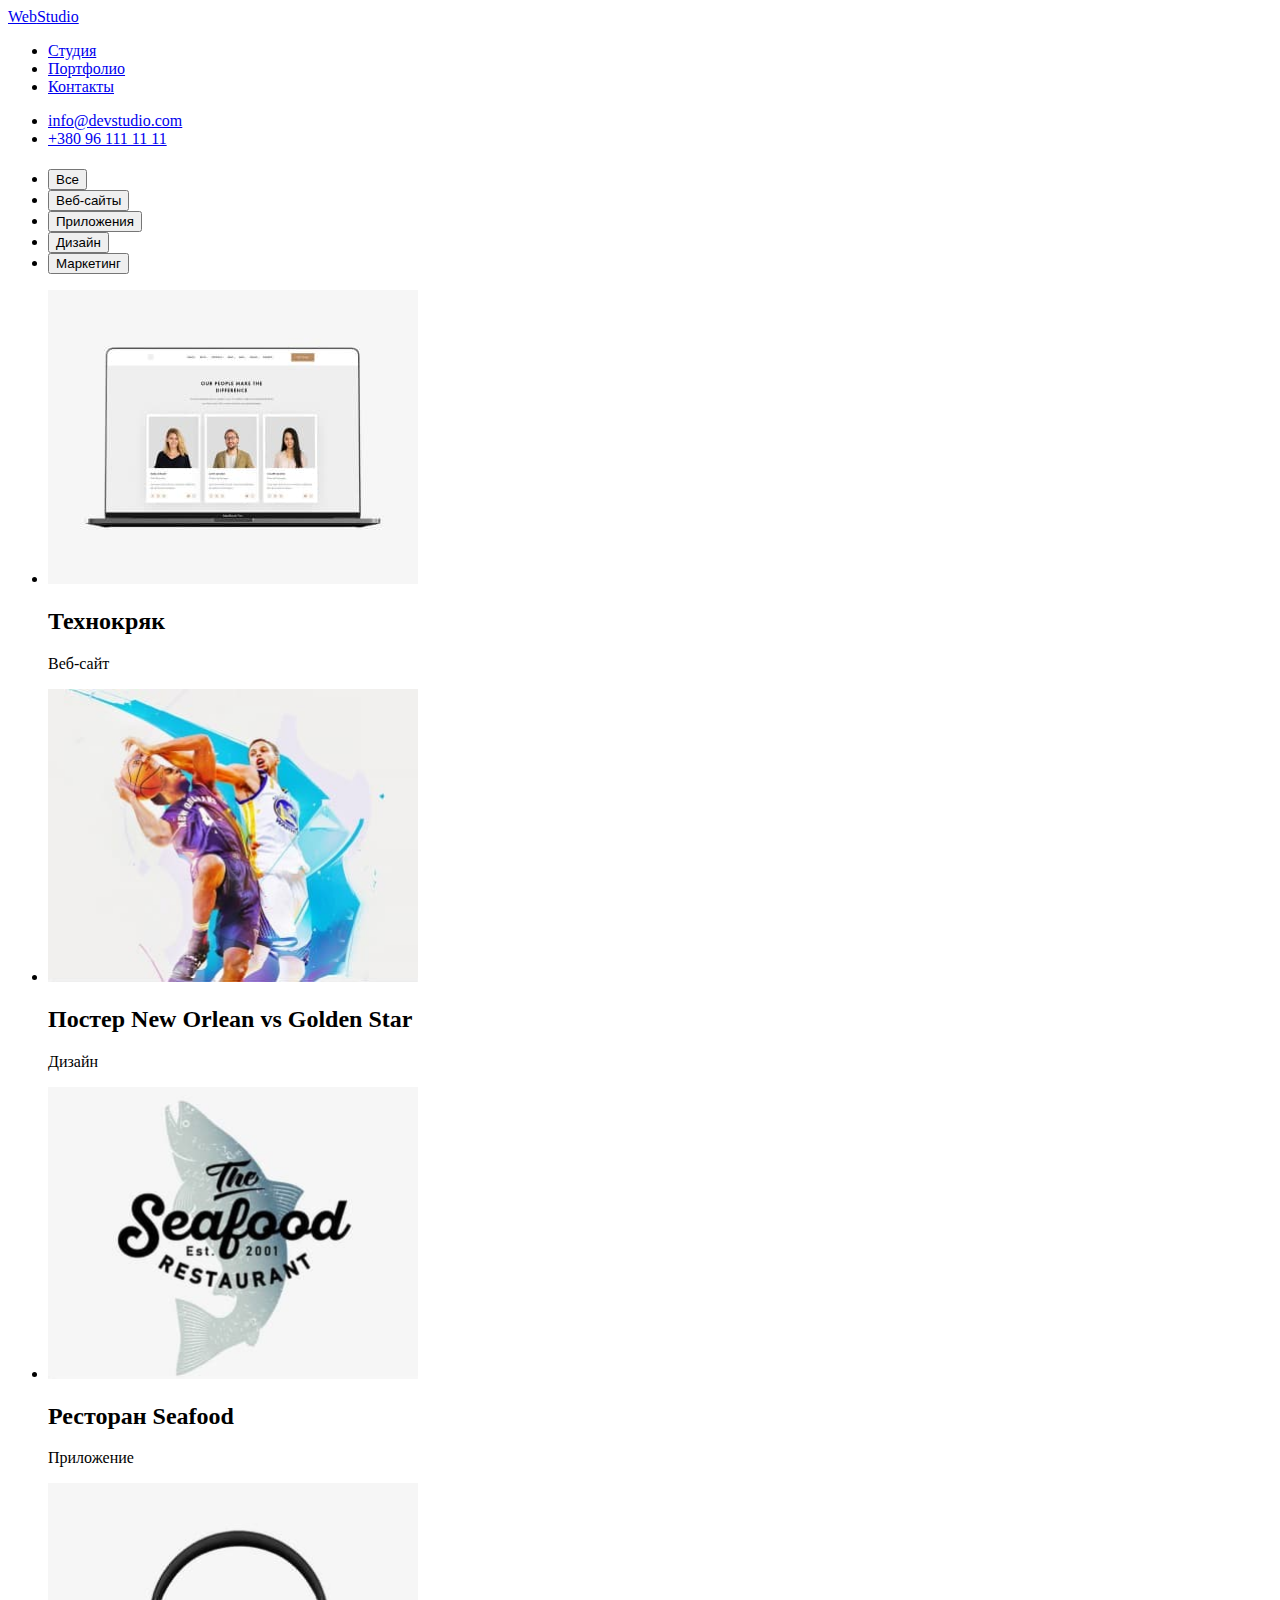
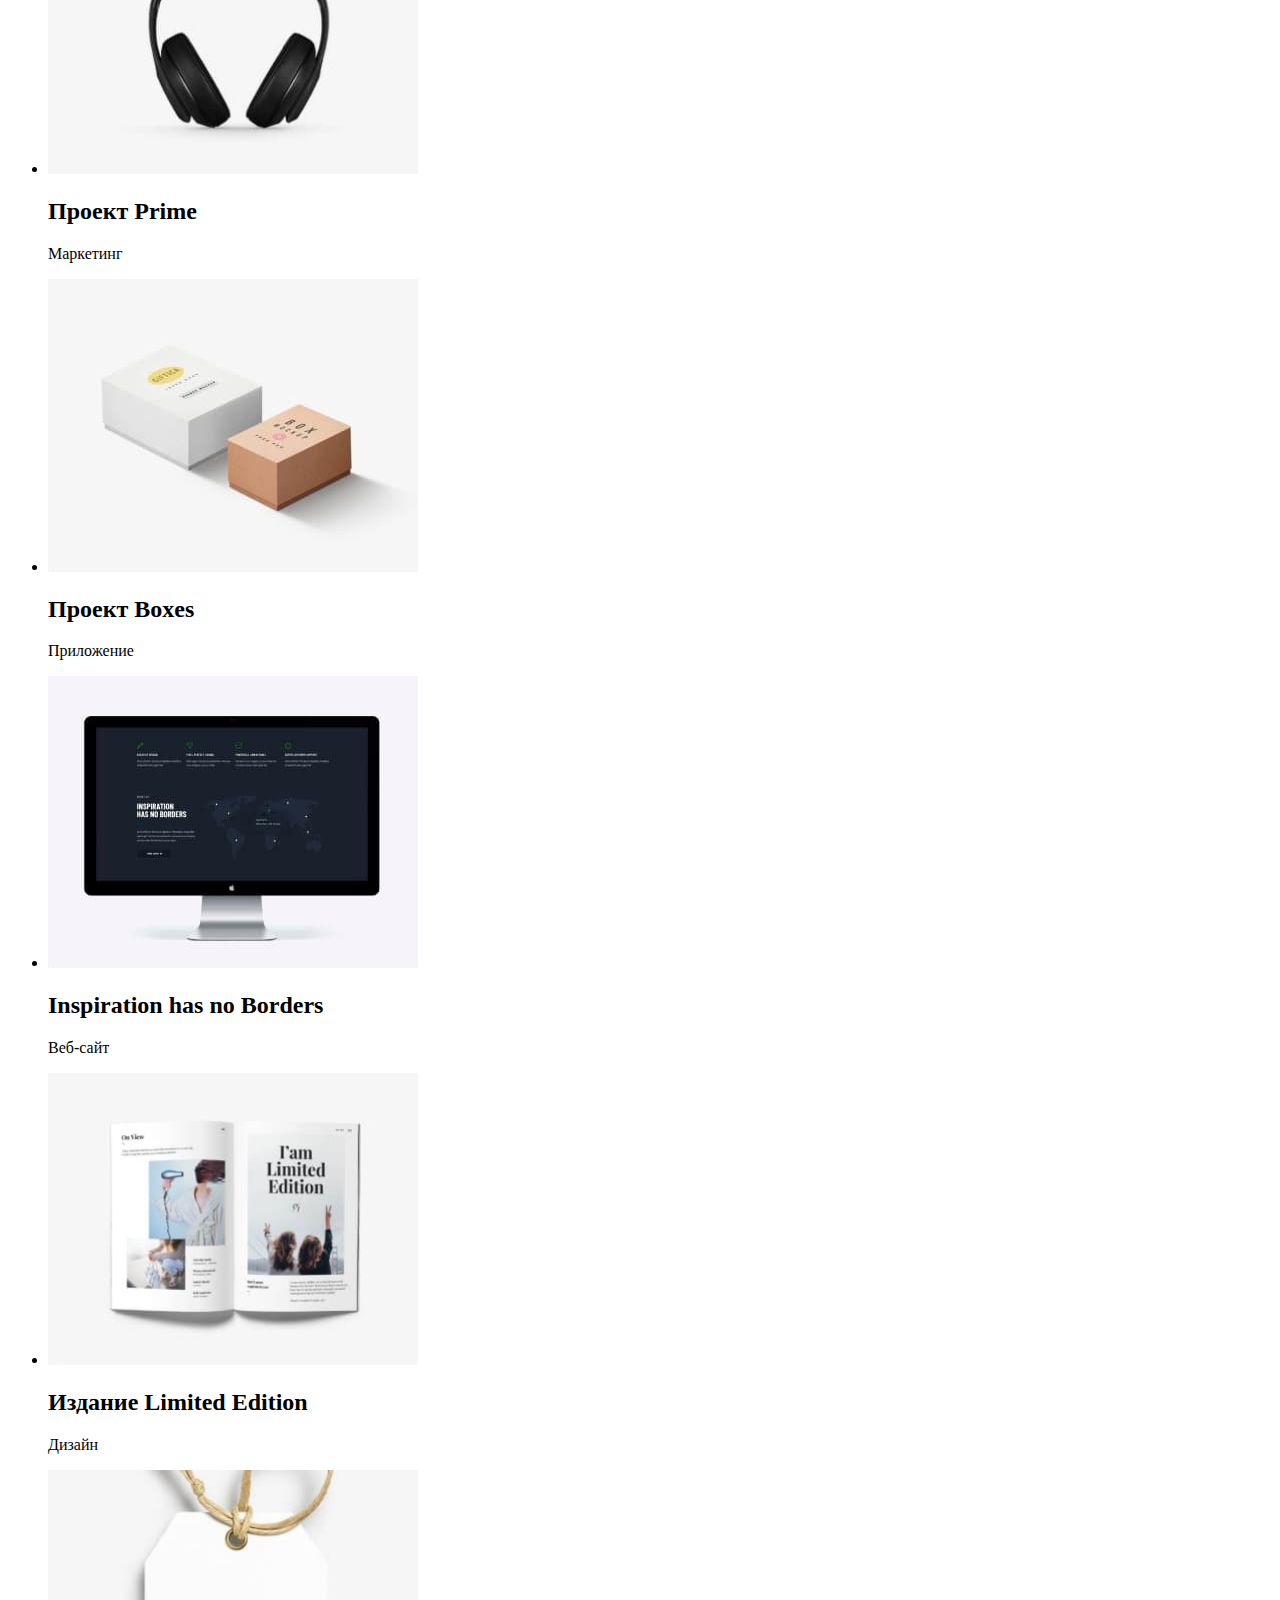
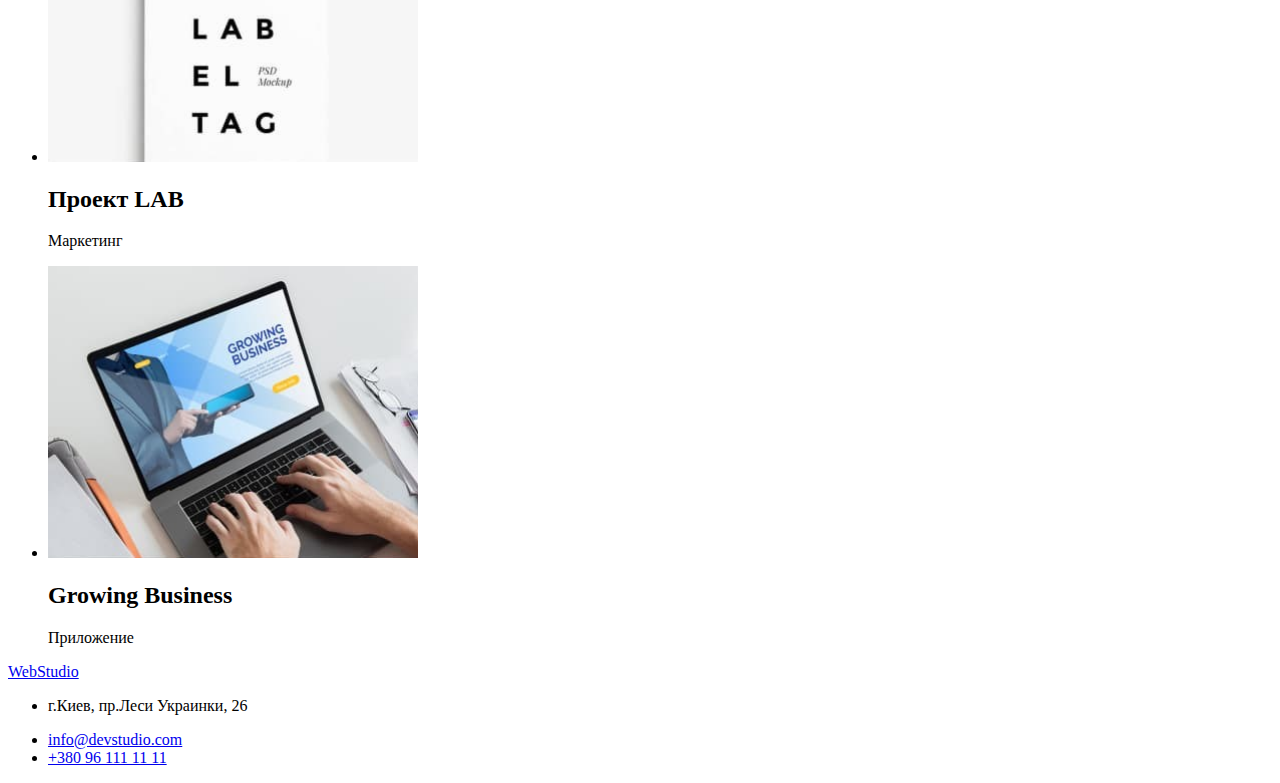
==== commit 0fad4527: "Last" ====
--- a/portfolio.html
+++ b/portfolio.html
@@ -8,7 +8,7 @@
     <link rel="preconnect" href="https://fonts.googleapis.com">
     <link rel="preconnect" href="https://fonts.gstatic.com" crossorigin>    
     <link href="https://fonts.googleapis.com/css2?family=Raleway:wght@700&family=Roboto:wght@400;500;700;900&display=swap" rel="stylesheet">
-    <link rel="stylesheet" href="./CSS/styles.css">
+    <link rel="stylesheet" href="./css/styles.css">
 </head>
 <body>
     <!--Шапка сайта-->
